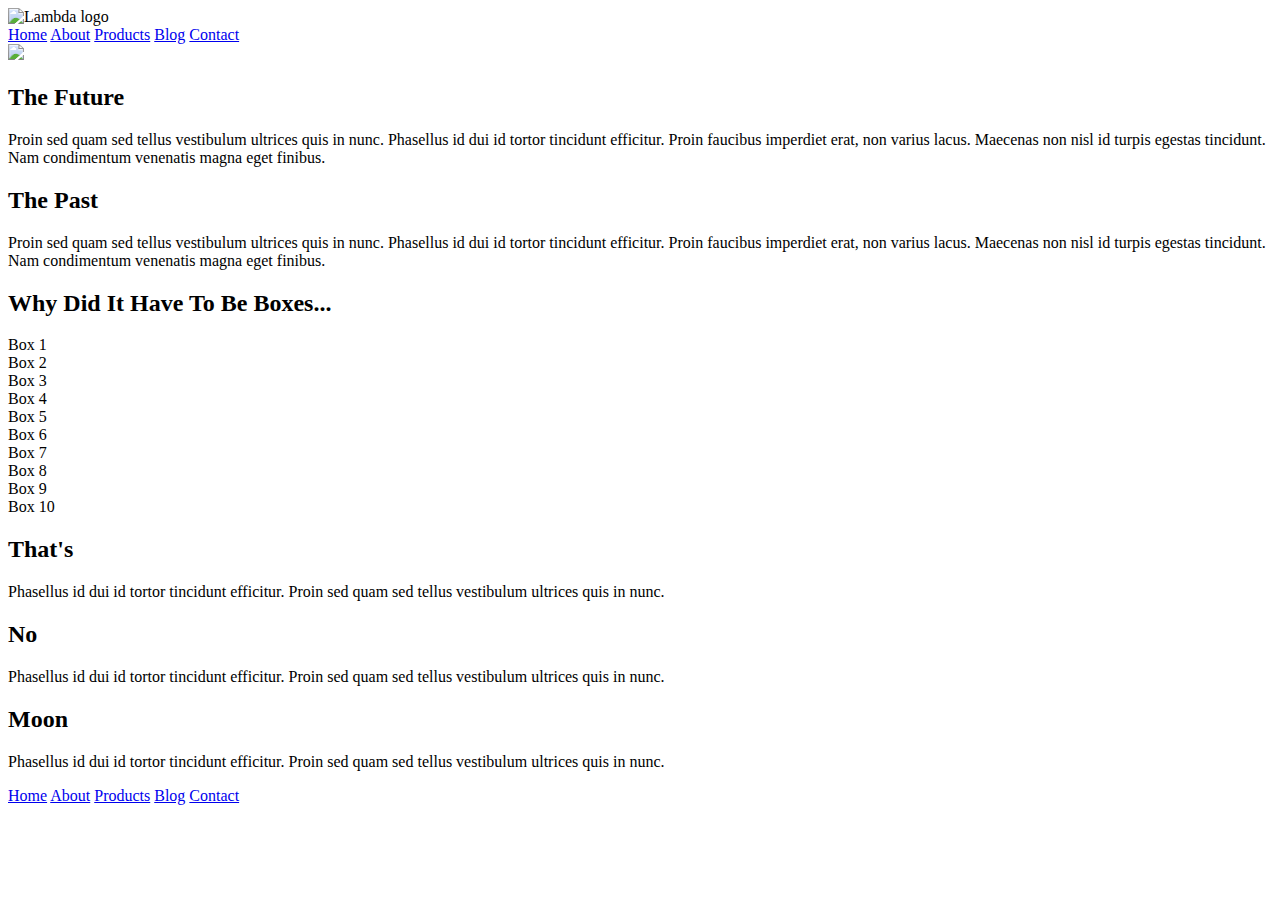
==== index.html @ 01ff9074 "added HTML for header, nav, and jumbo.jpg image" ====
<!doctype html>

<html lang="en">
<head>
  <meta charset="utf-8">

  <title>Sprint Challenge - Home</title>

  <link href="https://fonts.googleapis.com/css?family=Roboto|Rubik" rel="stylesheet">
  <link rel="stylesheet" href="css/index.css">

</head>

<body>
    <div class="container">

        <header>
            <img src="img/lambda-black.png" alt ="Lambda logo">
            <nav>
                <a href="#">Home</a>
                <a href="about.html">About</a>
                <a href="#">Products</a>
                <a href="#">Blog</a>
                <a href="#">Contact</a>
            </nav>
        </header>

        <img src="img/jumbo.jpg">

        <section class="top-content">
            <div class="text-container">
                <h2>The Future</h2>
                <p>Proin sed quam sed tellus vestibulum ultrices quis in nunc. Phasellus id dui id tortor tincidunt efficitur. Proin faucibus imperdiet erat, non varius lacus. Maecenas non nisl id turpis egestas tincidunt. Nam condimentum venenatis magna eget finibus.</p>
            </div>
            <div class="text-container">
                <h2>The Past</h2>
                <p>Proin sed quam sed tellus vestibulum ultrices quis in nunc. Phasellus id dui id tortor tincidunt efficitur. Proin faucibus imperdiet erat, non varius lacus. Maecenas non nisl id turpis egestas tincidunt. Nam condimentum venenatis magna eget finibus.</p>
            </div>
        </section>
        
        <section class="middle-content">
        
            <h2>Why Did It Have To Be Boxes...</h2>
            
            <div class="boxes">
                <div class="box">Box 1</div>
                <div class="box">Box 2</div>
                <div class="box">Box 3</div>
                <div class="box">Box 4</div>
                <div class="box">Box 5</div>
                <div class="box">Box 6</div>
                <div class="box">Box 7</div>
                <div class="box">Box 8</div>
                <div class="box">Box 9</div>
                <div class="box">Box 10</div>
            </div>
        
        </section>

        <section class="bottom-content">

            <div class="text-container">
                <h2>That's</h2>
                <p>Phasellus id dui id tortor tincidunt efficitur. Proin sed quam sed tellus vestibulum ultrices quis in nunc.</p>
            </div>
            <div class="text-container">
                <h2>No</h2>
                <p>Phasellus id dui id tortor tincidunt efficitur. Proin sed quam sed tellus vestibulum ultrices quis in nunc.</p>
            </div>
            <div class="text-container">
                <h2>Moon</h2>
                <p>Phasellus id dui id tortor tincidunt efficitur. Proin sed quam sed tellus vestibulum ultrices quis in nunc.</p>
            </div>

        </section>
        
        <footer>
            <nav>
                <a href="#">Home</a>
                <a href="#">About</a>
                <a href="#">Products</a>
                <a href="#">Blog</a>
                <a href="#">Contact</a>
            </nav>
        </footer>
    </div><!-- container -->        
</body>
</html>
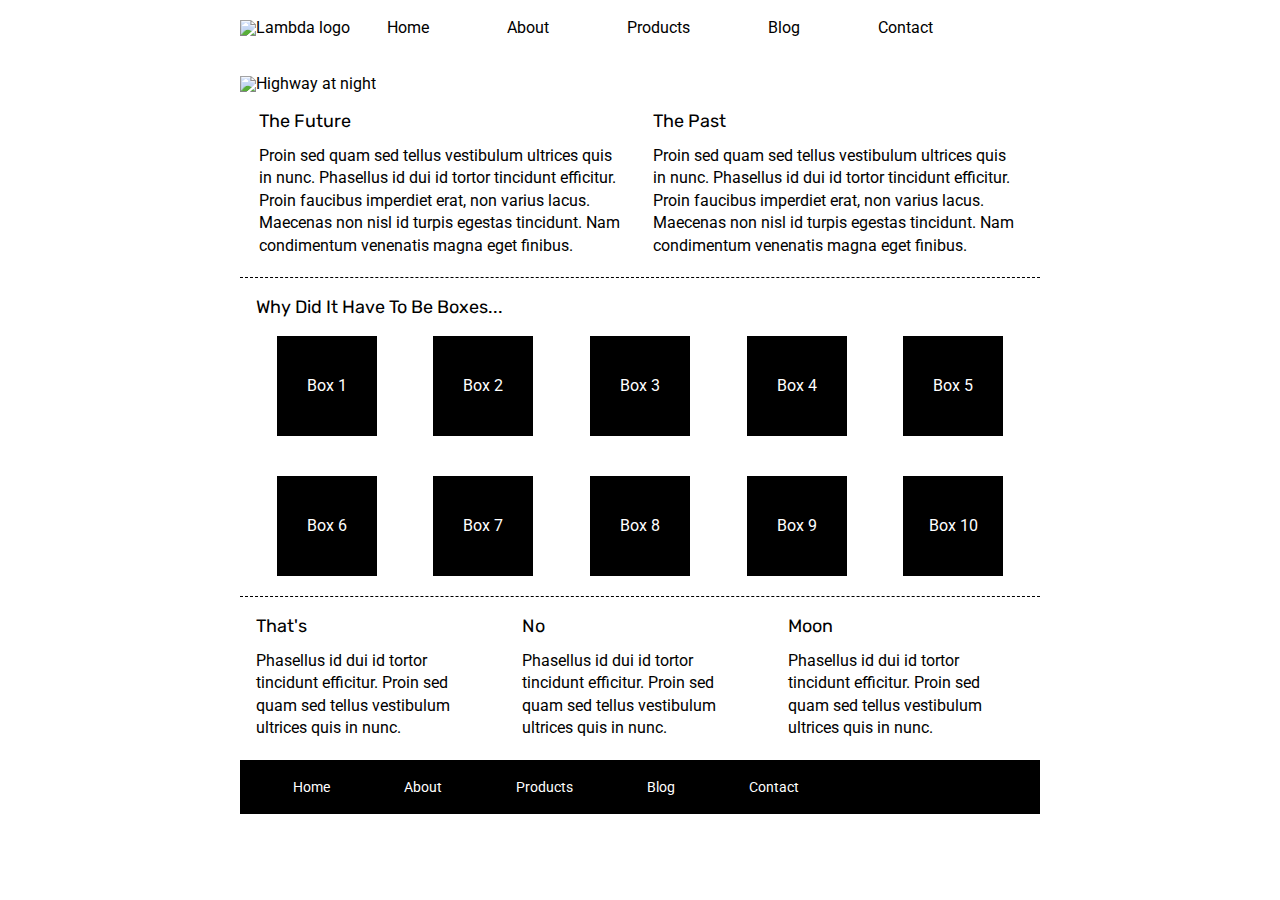
==== commit dc87b5db: "formatted CSS for header, nav, and top large image" ====
--- a/index.html
+++ b/index.html
@@ -25,7 +25,7 @@
             </nav>
         </header>
 
-        <img src="img/jumbo.jpg">
+        <img class="large-image" src="img/jumbo.jpg" alt="Highway at night">
 
         <section class="top-content">
             <div class="text-container">
--- a/css/index.css
+++ b/css/index.css
@@ -0,0 +1,166 @@
+/* http://meyerweb.com/eric/tools/css/reset/ 
+   v2.0 | 20110126
+   License: none (public domain)
+*/
+
+html, body, div, span, applet, object, iframe,
+h1, h2, h3, h4, h5, h6, p, blockquote, pre,
+a, abbr, acronym, address, big, cite, code,
+del, dfn, em, img, ins, kbd, q, s, samp,
+small, strike, strong, sub, sup, tt, var,
+b, u, i, center,
+dl, dt, dd, ol, ul, li,
+fieldset, form, label, legend,
+table, caption, tbody, tfoot, thead, tr, th, td,
+article, aside, canvas, details, embed, 
+figure, figcaption, footer, header, hgroup, 
+menu, nav, output, ruby, section, summary,
+time, mark, audio, video {
+	margin: 0;
+	padding: 0;
+	border: 0;
+	font-size: 100%;
+	font: inherit;
+	vertical-align: baseline;
+}
+/* HTML5 display-role reset for older browsers */
+article, aside, details, figcaption, figure, 
+footer, header, hgroup, menu, nav, section {
+	display: block;
+}
+body {
+	line-height: 1;
+}
+ol, ul {
+	list-style: none;
+}
+blockquote, q {
+	quotes: none;
+}
+blockquote:before, blockquote:after,
+q:before, q:after {
+	content: '';
+	content: none;
+}
+table {
+	border-collapse: collapse;
+	border-spacing: 0;
+}
+
+* {
+    box-sizing: border-box;
+}
+
+html, body {
+    height: 100%;
+    font-family: 'Roboto', sans-serif;
+}
+
+h1, h2, h3, h4, h5 {
+    font-size: 18px;
+    margin-bottom: 15px;
+    font-family: 'Rubik', sans-serif;
+}
+
+p {
+    line-height: 1.4;
+}
+
+.container {
+    width: 800px;
+    margin: 0 auto;
+}
+
+header {
+    display: flex;
+    align-items: baseline;
+    padding: 20px 0 40px;
+}
+
+nav {
+    width: 80%;
+}
+
+nav a {
+    color: black;
+    text-decoration: none;
+    padding: 0 37px 0;
+}
+
+.large-image {
+    margin-bottom: 20px
+}
+
+.top-content {
+    display: flex;
+    flex-wrap: wrap;
+    justify-content: space-evenly;
+    margin-bottom: 20px;
+    border-bottom: 1px dashed black;
+}
+
+.top-content .text-container {
+    width: 48%;
+    padding: 0 1%;
+    padding-bottom: 20px;  
+}
+
+.middle-content {
+    margin-bottom: 20px;
+    border-bottom: 1px dashed black;
+}
+
+.middle-content h2 {
+    padding: 0 2%;
+    margin-bottom: 0;
+}
+
+.middle-content .boxes {
+    display: flex;
+    flex-wrap: wrap;
+    justify-content: space-evenly;
+}
+
+.middle-content .boxes .box {
+    width: 12.5%;
+    height: 100px;
+    background: black;
+    margin: 20px 2.5%;
+    color: white;
+    display: flex;
+    align-items: center;
+    justify-content: center;
+}
+
+.bottom-content {
+    display: flex;
+    margin: 0 2% 20px;
+    justify-content: space-around;
+}
+
+.bottom-content .text-container {
+    padding-right: 4%;
+}
+
+.bottom-content .text-container:last-child {
+    padding-right: 0;
+}
+
+footer {
+    width: 100%;
+    background: black;
+}
+
+footer nav {
+    width: 60%;
+    display: flex;
+    justify-content: space-between;
+    align-items: center;
+    padding: 20px 2%;
+    font-size: 14px;
+}
+
+footer nav a {
+    color: white;
+    text-decoration: none;
+}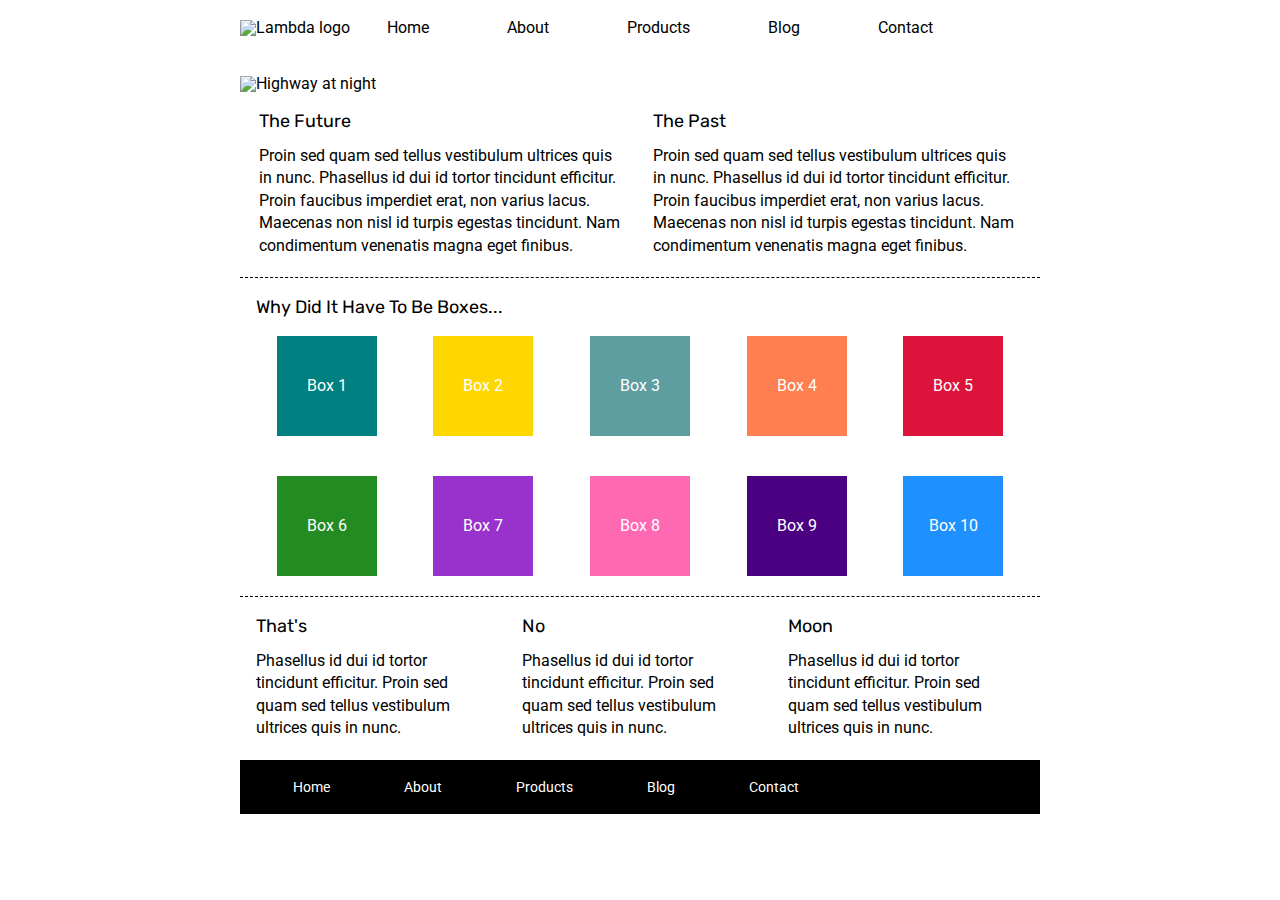
==== commit 2d1d03fd: "added background colors to 10 boxes on homepage, index.html" ====
--- a/index.html
+++ b/index.html
@@ -43,16 +43,16 @@
             <h2>Why Did It Have To Be Boxes...</h2>
             
             <div class="boxes">
-                <div class="box">Box 1</div>
-                <div class="box">Box 2</div>
-                <div class="box">Box 3</div>
-                <div class="box">Box 4</div>
-                <div class="box">Box 5</div>
-                <div class="box">Box 6</div>
-                <div class="box">Box 7</div>
-                <div class="box">Box 8</div>
-                <div class="box">Box 9</div>
-                <div class="box">Box 10</div>
+                <div class="box box1">Box 1</div>
+                <div class="box box2">Box 2</div>
+                <div class="box box3">Box 3</div>
+                <div class="box box4">Box 4</div>
+                <div class="box box5">Box 5</div>
+                <div class="box box6">Box 6</div>
+                <div class="box box7">Box 7</div>
+                <div class="box box8">Box 8</div>
+                <div class="box box9">Box 9</div>
+                <div class="box box10">Box 10</div>
             </div>
         
         </section>
@@ -77,7 +77,7 @@
         <footer>
             <nav>
                 <a href="#">Home</a>
-                <a href="#">About</a>
+                <a href="about.html">About</a>
                 <a href="#">Products</a>
                 <a href="#">Blog</a>
                 <a href="#">Contact</a>
--- a/css/index.css
+++ b/css/index.css
@@ -124,12 +124,64 @@
 .middle-content .boxes .box {
     width: 12.5%;
     height: 100px;
-    background: black;
     margin: 20px 2.5%;
     color: white;
     display: flex;
     align-items: center;
     justify-content: center;
+}
+
+/* Styling boxes colors
+ box1: teal
+ box2: gold
+ box3: cadetblue
+ box4: coral
+ box5: crimson
+ box6: forestgreen
+ box7: darkorchid
+ box8: hotpink
+ box9: indigo
+ box10: dodgerblue
+ */
+
+.box1 {
+    background: teal;
+}
+
+.box2 {
+    background: gold;
+}
+
+.box3 {
+    background: cadetblue
+}
+
+.box4 {
+    background: coral;
+}
+
+.box5 {
+    background: crimson;
+}
+
+.box6 {
+    background: forestgreen;
+}
+
+.box7 {
+    background: darkorchid;
+}
+
+.box8 {
+    background: hotpink;
+}
+
+.box9 {
+    background: indigo;
+}
+
+.box10 {
+    background: dodgerblue;
 }
 
 .bottom-content {
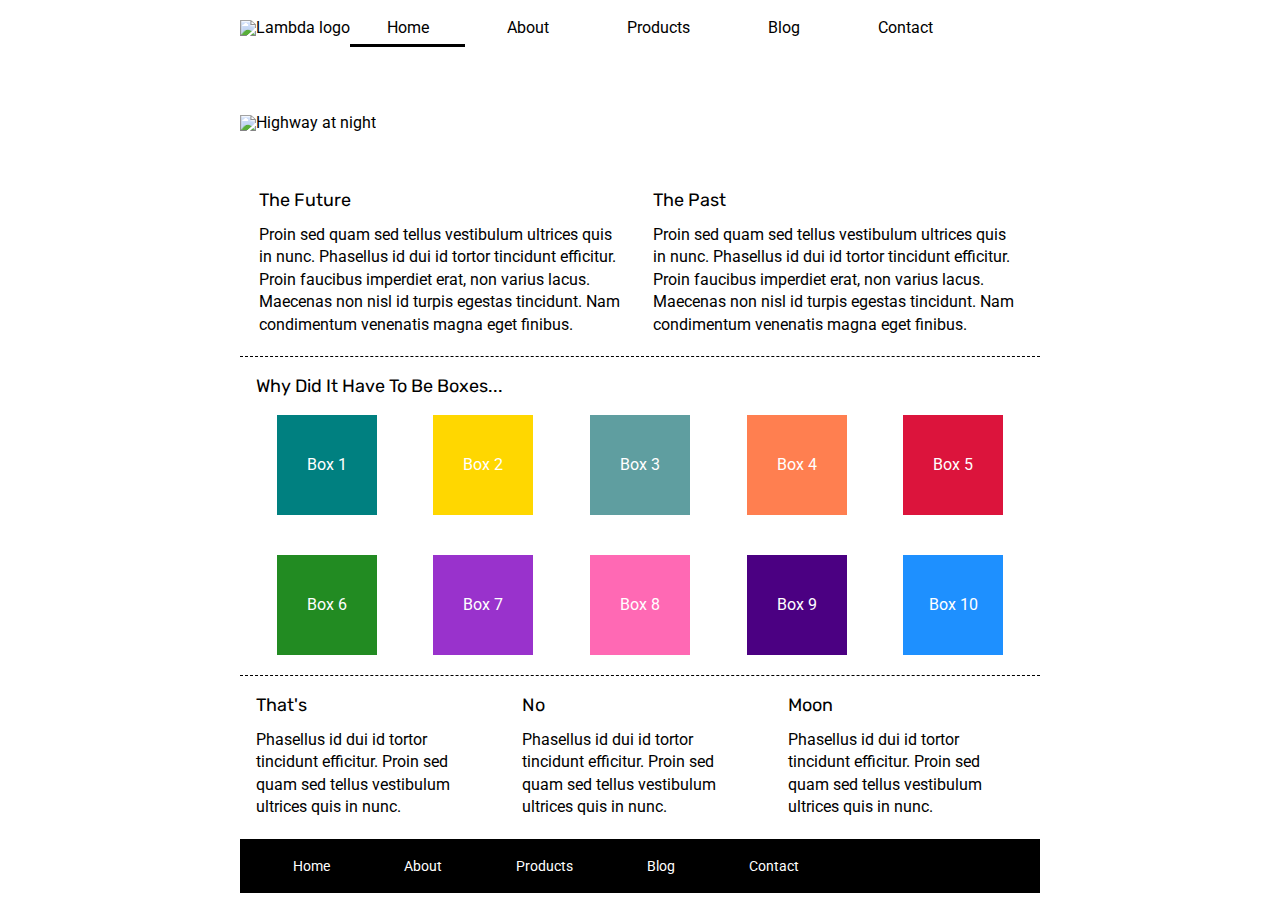
==== commit cf06c40f: "added simple CSS sliding underline menu to index.html and about.html using CSS animation, hover, and" ====
--- a/index.html
+++ b/index.html
@@ -15,17 +15,18 @@
     <div class="container">
 
         <header>
-            <img src="img/lambda-black.png" alt ="Lambda logo">
-            <nav>
-                <a href="#">Home</a>
-                <a href="about.html">About</a>
-                <a href="#">Products</a>
-                <a href="#">Blog</a>
-                <a href="#">Contact</a>
+            <img class="css-animation"  src="img/lambda-black.png" alt ="Lambda logo">
+            <nav class="nav-links">
+                <a class="home" href="#">Home</a>
+                <a class="about" href="about.html">About</a>
+                <a class="products" href="#">Products</a>
+                <a class="blog" href="#">Blog</a>
+                <a class="contact" href="#">Contact</a>
+                <hr/>
             </nav>
         </header>
 
-        <img class="large-image" src="img/jumbo.jpg" alt="Highway at night">
+        <img class="jumbo" src="img/jumbo.jpg" alt="Highway at night">
 
         <section class="top-content">
             <div class="text-container">
--- a/css/index.css
+++ b/css/index.css
@@ -87,8 +87,8 @@
     padding: 0 37px 0;
 }
 
-.large-image {
-    margin-bottom: 20px
+.jumbo {
+    margin: 20px 0 60px;
 }
 
 .top-content {
@@ -215,4 +215,153 @@
 footer nav a {
     color: white;
     text-decoration: none;
-}+}
+
+.about-page-content {
+    display: flex;
+    flex-wrap: wrap;
+    justify-content: space-around;
+    padding-top: 20px;
+}
+
+.about-headerfooter {
+    padding: 0 20px 20px;
+}
+
+.about-headerfooter:first-of-type{
+    border-bottom: 1px dashed black;
+}
+
+.about-headerfooter:last-of-type {
+    margin: 30px 0 20px;
+}
+.about-container {
+    width: 47%;
+    padding: 0 0 20px;
+    margin: 10px;
+    border-bottom: 1px dashed black;
+}
+
+.bottom {
+    margin-top: 40px;
+}
+.about-container h2 {
+    padding-top: 10px;
+}
+
+.about-container button {
+    padding: 5px 20px 5px;
+    border-radius: 5px;
+    background-color: white;
+    border: 1px solid black;
+    font-family: 'Roboto', sans-serif;
+    font-size: 14px;
+}
+
+
+@keyframes slideRight {
+	0% {
+		transform: translateX(-150%);
+	}
+	50%{
+		transform: translateX(8%);
+	}
+	65%{
+		transform: translateX(-4%);
+	}
+	80%{
+		transform: translateX(4%);
+	}
+	95%{
+		transform: translateX(-2%);
+	}			
+	100% {
+		transform: translateX(0%);
+	}	
+}
+.css-animation {
+    animation-name: slideRight;
+    animation-duration: 6s;
+}
+
+@keyframes Rotate {
+    0% {transform: rotate(0%);}
+    100% {transform: rotate(180deg);}
+}
+
+.box:hover {
+    animation-name: Rotate;
+    animation-duration: 1s;
+    animation-iteration-count: infinite;
+    background-color: black;
+}    
+
+hr {
+    height: 3px;
+    width: 18%;
+    margin-left: 0;
+    background-color: black;
+    border: 1px solid black;
+    transition: .3s ease-in-out;
+
+}
+
+.home:hover ~ hr{
+    display: block;
+    margin-left: -0%;
+}
+
+.about:hover ~ hr{
+    display: block;
+    margin-left: 20%;
+}
+
+.products:hover ~ hr{
+    display: block;
+    margin-left: 40%;
+}
+
+.blog:hover ~ hr{
+    display: block;
+    margin-left: 60%;
+}
+
+.contact:hover ~ hr{
+    display: block;
+    margin-left: 80%;
+    background-color: black;
+    border: none;
+}
+
+
+/* The tilde ~ is a general sibling selector
+It separates 2 selectors and matches the 2nd element
+ONLY if it follows the ifrst element (tho not necessarily
+immed) and both are the children of the same parent element
+
+img ~ p {
+    color: red
+}
+
+^This is paragraphs that are siblings of and subsequent to
+ANY image
+
+
+EX: 
+HTML
+<div>
+<p>Para One</p>
+<p>Para Two</p>
+<div>block</div>
+<p>Para Three</p>
+<p>Fourth Para</p>
+</div>
+
+CSS
+p ~ p {
+background-color: yellow;
+color:blue;
+font-size: 22px;
+}
+
+*/